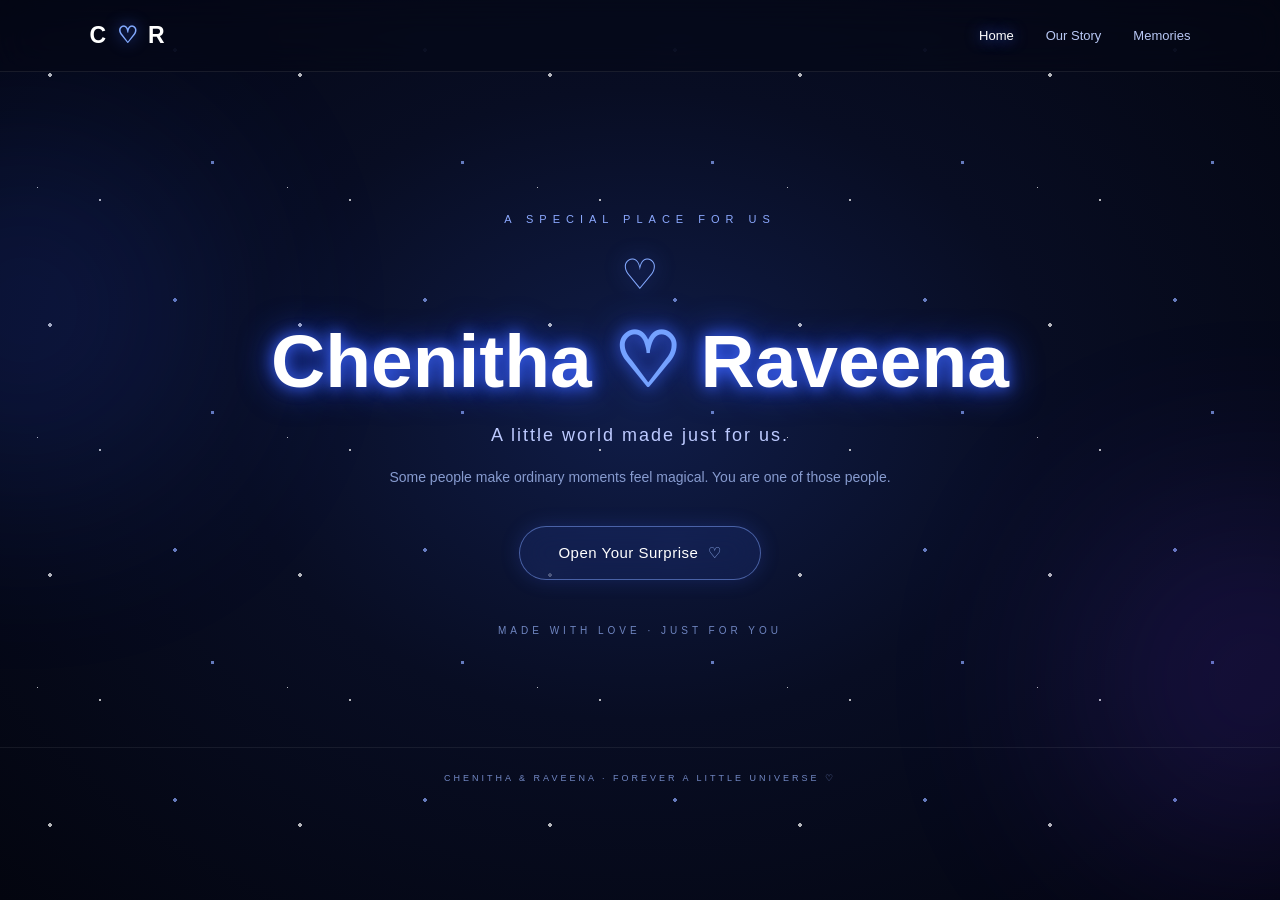
==== lovely-surprise/index.html @ bdb0ce44 "Add files via upload" ====
<!DOCTYPE html>
<html lang="en">
<head>
    <meta charset="UTF-8">
    <meta name="viewport" content="width=device-width, initial-scale=1.0">
    <meta name="theme-color" content="#050816">

    <title>Chenitha ♡ Raveena | Our Little Universe</title>

    <meta name="description" content="A little world made just for Chenitha and Raveena.">

    <link rel="stylesheet" href="css/style.css">
</head>

<body>

    <!-- Animated Background -->
    <div class="stars"></div>
    <div class="ambient ambient-one"></div>
    <div class="ambient ambient-two"></div>

    <!-- Navigation -->
    <nav class="site-nav">

        <a href="index.html" class="logo">C <span>♡</span> R</a>

        <div class="nav-links">
            <a href="index.html" class="active">Home</a>
            <a href="pages/story.html">Our Story</a>
            <a href="pages/memories.html">Memories</a>
        </div>

    </nav>

    <!-- Main Welcome -->
    <main class="welcome">

        <span class="small-title">
            A SPECIAL PLACE FOR US
        </span>

        <div class="heart-symbol">♡</div>

        <h1>
            Chenitha <span>♡</span> Raveena
        </h1>

        <p class="tagline">
            A little world made just for us.
        </p>

        <p class="description">
            Some people make ordinary moments feel magical.
            You are one of those people.
        </p>

        <button id="surpriseBtn" class="surprise-btn">
            Open Your Surprise <span>♡</span>
        </button>

        <!-- Surprise Message -->
        <section id="message" class="message-card hidden">

            <span class="message-heart">♥</span>

            <h2>Hey Raveena ❤️</h2>

            <p>
                I made this little world just for you.
                Every moment with you is special,
                and every memory is something I want to keep forever.
            </p>

            <a href="pages/story.html" class="story-button">
                Discover Our Story →
            </a>

        </section>

        <div class="bottom-note">
            MADE WITH LOVE · JUST FOR YOU
        </div>

    </main>

    <!-- Floating Hearts Container -->
    <div id="heartContainer"></div>

    <!-- Footer -->
    <footer class="home-footer">
        CHENITHA & RAVEENA · FOREVER A LITTLE UNIVERSE ♡
    </footer>

    <script src="js/script.js"></script>

</body>
</html>
---- lovely-surprise/css/style.css ----
/* =====================================
   CHENITHA & RAVEENA
   HOME PAGE STYLES
===================================== */

* {
    margin: 0;
    padding: 0;
    box-sizing: border-box;
}

html {
    scroll-behavior: smooth;
}

body {
    min-height: 100vh;
    overflow-x: hidden;
    background:
        radial-gradient(ellipse at 50% 45%, #101d49 0%, #080d23 45%, #03050f 100%);
    color: #ffffff;
    font-family: 'Segoe UI', Arial, sans-serif;
    display: flex;
    flex-direction: column;
    align-items: center;
    position: relative;
}

/* =====================================
   BACKGROUND EFFECTS
===================================== */

.stars {
    position: fixed;
    inset: 0;
    z-index: 0;
    pointer-events: none;
    opacity: 0.7;

    background-image:
        radial-gradient(2px 2px at 20% 30%, white 99%, transparent),
        radial-gradient(2px 2px at 70% 20%, #8daaff 99%, transparent),
        radial-gradient(1px 1px at 40% 80%, white 99%, transparent),
        radial-gradient(2px 2px at 85% 65%, #8daaff 99%, transparent),
        radial-gradient(1px 1px at 15% 75%, white 99%, transparent);

    background-size: 250px 250px;
    animation: starMove 45s linear infinite;
}

.ambient {
    position: fixed;
    width: 350px;
    height: 350px;
    border-radius: 50%;
    filter: blur(110px);
    opacity: 0.18;
    pointer-events: none;
    z-index: 0;
}

.ambient-one {
    background: #315dff;
    top: 15%;
    left: -150px;
}

.ambient-two {
    background: #713dff;
    bottom: 5%;
    right: -150px;
}

/* =====================================
   NAVIGATION
===================================== */

.site-nav {
    position: relative;
    z-index: 20;
    width: 100%;
    padding: 22px 7%;

    display: flex;
    justify-content: space-between;
    align-items: center;

    background: rgba(5, 8, 22, 0.45);
    border-bottom: 1px solid rgba(255,255,255,0.08);
    backdrop-filter: blur(18px);
    -webkit-backdrop-filter: blur(18px);
}

.logo {
    color: white;
    text-decoration: none;
    font-size: 23px;
    font-weight: 700;
    letter-spacing: 2px;
}

.logo span {
    color: #83aaff;
    text-shadow: 0 0 15px #4169ff;
}

.nav-links {
    display: flex;
    align-items: center;
    gap: 32px;
}

.nav-links a {
    color: #b9c8f5;
    text-decoration: none;
    font-size: 13px;
    transition: 0.3s ease;
}

.nav-links a:hover,
.nav-links a.active {
    color: #ffffff;
    text-shadow: 0 0 15px #4169ff;
}

/* =====================================
   WELCOME SECTION
===================================== */

.welcome {
    position: relative;
    z-index: 2;

    width: 90%;
    max-width: 850px;

    min-height: 75vh;
    padding: 80px 20px 50px;

    display: flex;
    flex-direction: column;
    align-items: center;
    justify-content: center;

    text-align: center;
    animation: welcomeIn 1.5s ease forwards;
}

.small-title {
    display: block;
    color: #8ca9ff;
    font-size: 11px;
    letter-spacing: 6px;
    margin-bottom: 25px;
}

.heart-symbol {
    font-size: 42px;
    color: #85aaff;
    margin-bottom: 18px;
    text-shadow: 0 0 20px #4169ff;
    animation: heartBeat 2s infinite;
}

.welcome h1 {
    font-size: clamp(36px, 7vw, 75px);
    font-weight: 700;
    color: white;
    margin-bottom: 20px;

    text-shadow:
        0 0 15px #4169ff,
        0 0 35px #244cff;
}

.welcome h1 span {
    color: #75a2ff;
    animation: heartGlow 2s infinite alternate;
}

.tagline {
    color: #bdcaff;
    font-size: clamp(14px, 2vw, 18px);
    letter-spacing: 2px;
    margin-bottom: 18px;
}

.description {
    max-width: 520px;
    color: #879bcf;
    font-size: 14px;
    line-height: 1.9;
    margin-bottom: 35px;
}

/* =====================================
   SURPRISE BUTTON
===================================== */

.surprise-btn {
    padding: 17px 38px;

    border: 1px solid rgba(130,165,255,0.5);
    border-radius: 50px;

    background: rgba(65,105,255,0.12);
    color: white;

    font-size: 15px;
    letter-spacing: 0.5px;

    cursor: pointer;

    backdrop-filter: blur(15px);
    -webkit-backdrop-filter: blur(15px);

    box-shadow: 0 0 20px rgba(65,105,255,0.2);

    transition: 0.4s ease;
}

.surprise-btn span {
    color: #9dbaff;
    margin-left: 5px;
}

.surprise-btn:hover {
    background: rgba(65,105,255,0.35);
    box-shadow:
        0 0 20px #4169ff,
        0 0 45px #244cff;

    transform: translateY(-5px);
}

/* =====================================
   SURPRISE MESSAGE
===================================== */

.message-card {
    width: 100%;
    max-width: 500px;

    margin-top: 35px;
    padding: 35px 30px;

    border: 1px solid rgba(120,160,255,0.3);
    border-radius: 25px;

    background: rgba(255,255,255,0.06);

    backdrop-filter: blur(20px);
    -webkit-backdrop-filter: blur(20px);

    box-shadow: 0 0 35px rgba(65,105,255,0.2);

    animation: messageIn 1s ease forwards;
}

.message-heart {
    display: block;
    color: #8eb0ff;
    font-size: 35px;
    margin-bottom: 12px;
    text-shadow: 0 0 20px #4169ff;
}

.message-card h2 {
    color: #a9c1ff;
    font-size: 29px;
    margin-bottom: 15px;
}

.message-card p {
    color: #d5ddff;
    font-size: 14px;
    line-height: 1.9;
}

/* Story Button */

.story-button {
    display: inline-block;
    margin-top: 25px;
    padding: 13px 25px;

    border: 1px solid #557cff;
    border-radius: 40px;

    color: white;
    text-decoration: none;
    font-size: 13px;

    background: #4169ff20;
    transition: 0.3s ease;
}

.story-button:hover {
    background: #4169ff;
    box-shadow: 0 0 25px #4169ff;
}

/* Hidden */

.hidden {
    display: none;
}

/* =====================================
   FLOATING HEARTS
===================================== */

.floating-heart {
    position: fixed;
    bottom: -40px;

    color: #86aaff;
    font-size: 25px;

    pointer-events: none;
    z-index: 30;

    text-shadow: 0 0 15px #4169ff;

    animation: floatHeart 5s ease-in forwards;
}

/* =====================================
   FOOTER
===================================== */

.bottom-note {
    color: #6f85c0;
    font-size: 10px;
    letter-spacing: 4px;
    margin-top: 45px;
}

.home-footer {
    position: relative;
    z-index: 2;

    width: 100%;
    text-align: center;

    padding: 25px 15px;

    border-top: 1px solid rgba(255,255,255,0.07);

    color: #7288c4;
    font-size: 9px;
    letter-spacing: 3px;
}

/* =====================================
   ANIMATIONS
===================================== */

@keyframes starMove {
    from {
        transform: translateY(0);
    }

    to {
        transform: translateY(-250px);
    }
}

@keyframes welcomeIn {
    from {
        opacity: 0;
        transform: translateY(30px);
    }

    to {
        opacity: 1;
        transform: translateY(0);
    }
}

@keyframes heartBeat {
    0%, 100% {
        transform: scale(1);
    }

    50% {
        transform: scale(1.2);
    }
}

@keyframes heartGlow {
    from {
        text-shadow: 0 0 8px #4169ff;
    }

    to {
        text-shadow:
            0 0 25px #75a2ff,
            0 0 45px #4169ff;
    }
}

@keyframes messageIn {
    from {
        opacity: 0;
        transform: translateY(25px) scale(0.95);
    }

    to {
        opacity: 1;
        transform: translateY(0) scale(1);
    }
}

@keyframes floatHeart {
    0% {
        opacity: 0;
        transform: translateY(0) rotate(0deg);
    }

    15% {
        opacity: 1;
    }

    100% {
        opacity: 0;
        transform: translateY(-110vh) rotate(35deg);
    }
}

/* =====================================
   MOBILE RESPONSIVE
===================================== */

@media (max-width: 600px) {

    .site-nav {
        padding: 18px 5%;
    }

    .logo {
        font-size: 19px;
    }

    .nav-links {
        gap: 13px;
    }

    .nav-links a {
        font-size: 11px;
    }

    .welcome {
        min-height: 78vh;
        padding: 60px 12px 40px;
    }

    .small-title {
        font-size: 9px;
        letter-spacing: 4px;
    }

    .description {
        font-size: 13px;
    }

    .surprise-btn {
        padding: 15px 27px;
        font-size: 13px;
    }

    .message-card {
        padding: 25px 20px;
    }

    .message-card h2 {
        font-size: 24px;
    }

    .bottom-note {
        font-size: 8px;
        letter-spacing: 2px;
    }

    .home-footer {
        font-size: 8px;
        letter-spacing: 2px;
    }
}

/* Reduced motion accessibility */

@media (prefers-reduced-motion: reduce) {
    *,
    *::before,
    *::after {
        animation-duration: 0.01ms !important;
        animation-iteration-count: 1 !important;
        scroll-behavior: auto !important;
    }
}
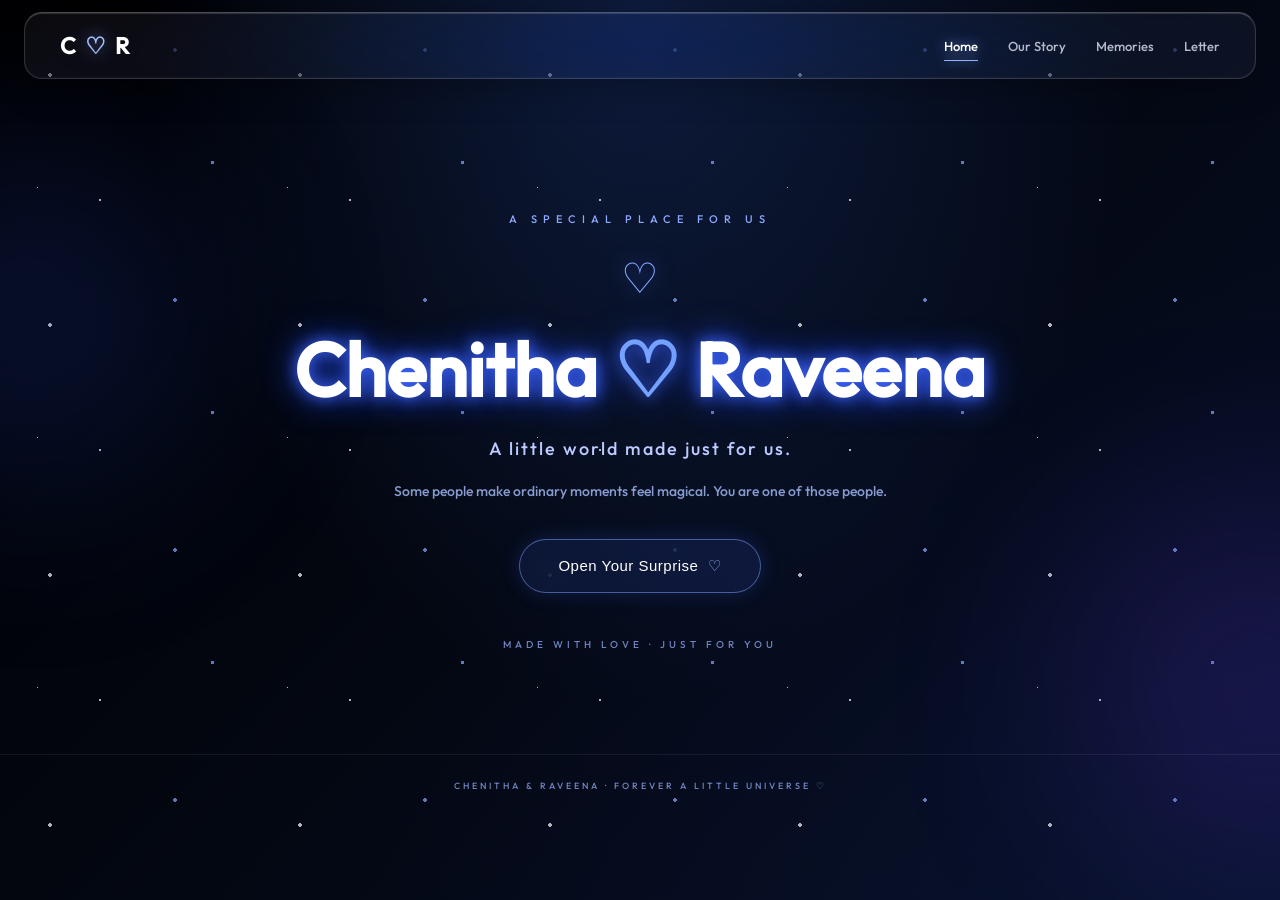
==== commit d6e0377e: "Add files via upload" ====
--- a/lovely-surprise/index.html
+++ b/lovely-surprise/index.html
@@ -4,23 +4,22 @@
 <head>
     <meta charset="UTF-8">
     <meta name="viewport" content="width=device-width, initial-scale=1.0">
-    <meta name="theme-color" content="#050816">
+    <meta name="theme-color" content="#000000">
 
     <title>Chenitha ♡ Raveena | Our Little Universe</title>
 
     <meta name="description" content="A little world made just for Chenitha and Raveena.">
 
     <link rel="stylesheet" href="css/style.css">
+    <link rel="stylesheet" href="css/glass-theme.css">
 </head>
 
 <body>
 
-    <!-- Animated Background -->
     <div class="stars"></div>
     <div class="ambient ambient-one"></div>
     <div class="ambient ambient-two"></div>
 
-    <!-- Navigation -->
     <nav class="site-nav">
 
         <a href="index.html" class="logo">C <span>♡</span> R</a>
@@ -29,11 +28,11 @@
             <a href="index.html" class="active">Home</a>
             <a href="pages/story.html">Our Story</a>
             <a href="pages/memories.html">Memories</a>
+            <a href="pages/letter.html">Letter</a>
         </div>
 
     </nav>
 
-    <!-- Main Welcome -->
     <main class="welcome">
 
         <span class="small-title">
@@ -59,7 +58,6 @@
             Open Your Surprise <span>♡</span>
         </button>
 
-        <!-- Surprise Message -->
         <section id="message" class="message-card hidden">
 
             <span class="message-heart">♥</span>
@@ -84,10 +82,8 @@
 
     </main>
 
-    <!-- Floating Hearts Container -->
     <div id="heartContainer"></div>
 
-    <!-- Footer -->
     <footer class="home-footer">
         CHENITHA & RAVEENA · FOREVER A LITTLE UNIVERSE ♡
     </footer>
--- a/lovely-surprise/css/style.css
+++ b/lovely-surprise/css/style.css
@@ -3,6 +3,14 @@
    CHENITHA & RAVEENA
    HOME PAGE STYLES
 ===================================== */
+
+@font-face {
+    font-family: 'Outfit';
+    src: url('../fonts/Outfit-Medium.ttf') format('truetype');
+    font-weight: 500;
+    font-style: normal;
+    font-display: swap;
+}
 
 * {
     margin: 0;
@@ -20,7 +28,7 @@
     background:
         radial-gradient(ellipse at 50% 45%, #101d49 0%, #080d23 45%, #03050f 100%);
     color: #ffffff;
-    font-family: 'Segoe UI', Arial, sans-serif;
+    font-family: 'Outfit', sans-serif;
     display: flex;
     flex-direction: column;
     align-items: center;
--- a/lovely-surprise/css/glass-theme.css
+++ b/lovely-surprise/css/glass-theme.css
@@ -0,0 +1,232 @@
+
+/* ==========================================
+   LOVELY SURPRISE - UNIVERSAL GLASS THEME
+   PURE BLACK + MIDNIGHT NAVY
+========================================== */
+
+:root {
+    --glass-white: rgba(255,255,255,0.045);
+    --glass-border: rgba(255,255,255,0.15);
+    --glass-highlight: rgba(255,255,255,0.25);
+    --nav-text: rgba(235,240,255,0.76);
+    --nav-active: #ffffff;
+    --nav-glow: #91b2ff;
+}
+
+html {
+    min-height: 100%;
+    scroll-behavior: smooth;
+}
+
+body {
+    min-height: 100vh;
+    overflow-x: hidden;
+
+    background:
+        radial-gradient(
+            ellipse at 50% 0%,
+            rgba(26,52,115,0.48),
+            transparent 55%
+        ),
+        radial-gradient(
+            ellipse at 100% 100%,
+            rgba(14,30,76,0.28),
+            transparent 50%
+        ),
+        linear-gradient(
+            135deg,
+            #000000 0%,
+            #030711 48%,
+            #080f27 100%
+        ) !important;
+
+    background-attachment: fixed;
+    color: white;
+}
+
+/* UNIVERSAL LIQUID GLASS NAVBAR */
+
+.site-nav {
+    position: sticky;
+    top: 12px;
+    z-index: 9999;
+
+    width: calc(100% - 48px);
+    max-width: 1500px;
+
+    margin: 12px auto 0;
+    padding: 18px 35px;
+
+    display: flex;
+    justify-content: space-between;
+    align-items: center;
+
+    background: var(--glass-white) !important;
+
+    backdrop-filter: blur(35px) saturate(190%);
+    -webkit-backdrop-filter: blur(35px) saturate(190%);
+
+    border: 1px solid var(--glass-border);
+    border-top-color: var(--glass-highlight);
+
+    border-radius: 18px;
+
+    box-shadow:
+        0 8px 35px rgba(0,0,0,0.28),
+        inset 0 1px 1px rgba(255,255,255,0.16),
+        inset 0 -1px 1px rgba(255,255,255,0.04);
+
+    transition:
+        background .4s ease,
+        border-color .4s ease,
+        box-shadow .4s ease;
+}
+
+.site-nav:hover {
+    background: rgba(255,255,255,0.075) !important;
+
+    border-color: rgba(255,255,255,0.24);
+
+    box-shadow:
+        0 12px 45px rgba(0,0,0,0.35),
+        inset 0 1px 2px rgba(255,255,255,0.2);
+}
+
+/* LOGO */
+
+.site-nav .logo {
+    color: #ffffff;
+    text-decoration: none;
+    font-size: 23px;
+    font-weight: 700;
+    letter-spacing: 2px;
+    transition: .3s ease;
+}
+
+.site-nav .logo span {
+    color: #a9c2ff;
+    text-shadow: 0 0 15px rgba(130,165,255,.8);
+}
+
+.site-nav .logo:hover {
+    text-shadow: 0 0 20px rgba(130,165,255,.6);
+}
+
+/* NAVIGATION */
+
+.site-nav .nav-links {
+    display: flex;
+    align-items: center;
+    gap: 30px;
+}
+
+.site-nav .nav-links a {
+    position: relative;
+    color: var(--nav-text);
+    text-decoration: none;
+    font-size: 13px;
+    transition: .35s ease;
+}
+
+/* ANIMATED UNDERLINE */
+
+.site-nav .nav-links a::after {
+    content: "";
+    position: absolute;
+    left: 0;
+    bottom: -7px;
+
+    width: 0;
+    height: 1px;
+
+    background: var(--nav-glow);
+    box-shadow: 0 0 10px var(--nav-glow);
+
+    transition: width .35s ease;
+}
+
+.site-nav .nav-links a:hover::after,
+.site-nav .nav-links a.active::after {
+    width: 100%;
+}
+
+.site-nav .nav-links a:hover,
+.site-nav .nav-links a.active {
+    color: var(--nav-active);
+    text-shadow: 0 0 14px rgba(140,175,255,.8);
+}
+
+/* SELECTION */
+
+::selection {
+    background: rgba(100,140,255,.35);
+    color: white;
+}
+
+/* SCROLLBAR */
+
+::-webkit-scrollbar {
+    width: 7px;
+}
+
+::-webkit-scrollbar-track {
+    background: #030711;
+}
+
+::-webkit-scrollbar-thumb {
+    background: linear-gradient(#526da9,#17294f);
+    border-radius: 20px;
+}
+
+::-webkit-scrollbar-thumb:hover {
+    background: #91b2ff;
+}
+
+/* MOBILE */
+
+@media(max-width:650px) {
+
+    .site-nav {
+        width: calc(100% - 24px);
+        padding: 15px 17px;
+        border-radius: 15px;
+    }
+
+    .site-nav .logo {
+        font-size: 18px;
+    }
+
+    .site-nav .nav-links {
+        gap: 13px;
+    }
+
+    .site-nav .nav-links a {
+        font-size: 10px;
+    }
+}
+
+@media(max-width:380px) {
+
+    .site-nav {
+        padding: 13px 11px;
+    }
+
+    .site-nav .logo {
+        font-size: 15px;
+    }
+
+    .site-nav .nav-links {
+        gap: 9px;
+    }
+
+    .site-nav .nav-links a {
+        font-size: 9px;
+    }
+}
+
+@media(prefers-reduced-motion:reduce) {
+    .site-nav,
+    .site-nav * {
+        transition: none !important;
+    }
+}
